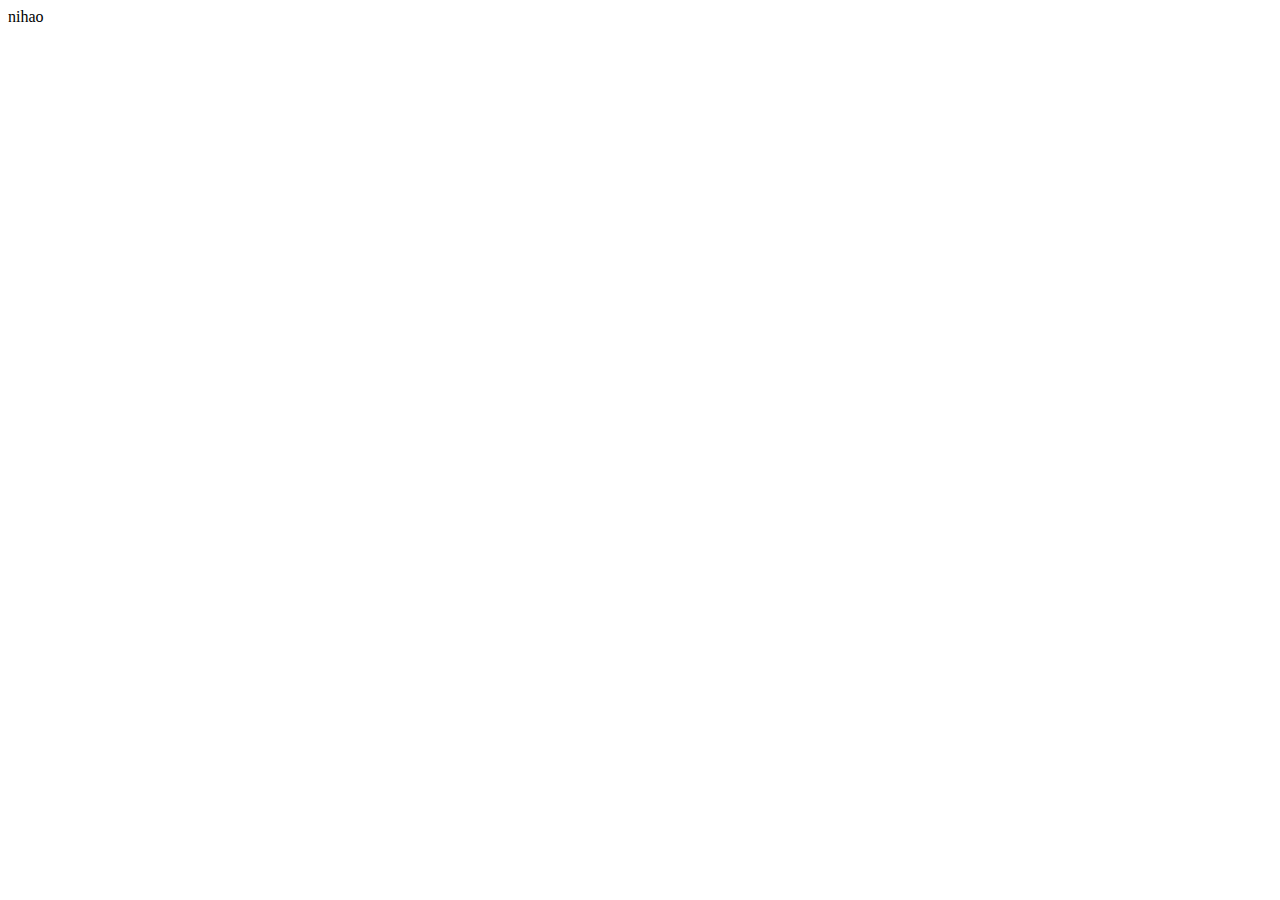
==== index.html @ b75d16d3 "Rename Untitled-1.html to index.html" ====
<!DOCTYPE html>
<html lang="en">
<head>
    <meta charset="UTF-8">
    <meta http-equiv="X-UA-Compatible" content="IE=edge">
    <meta name="viewport" content="width=device-width, initial-scale=1.0">
    <title>Document</title>
</head>
<body>
    nihao
</body>
</html>
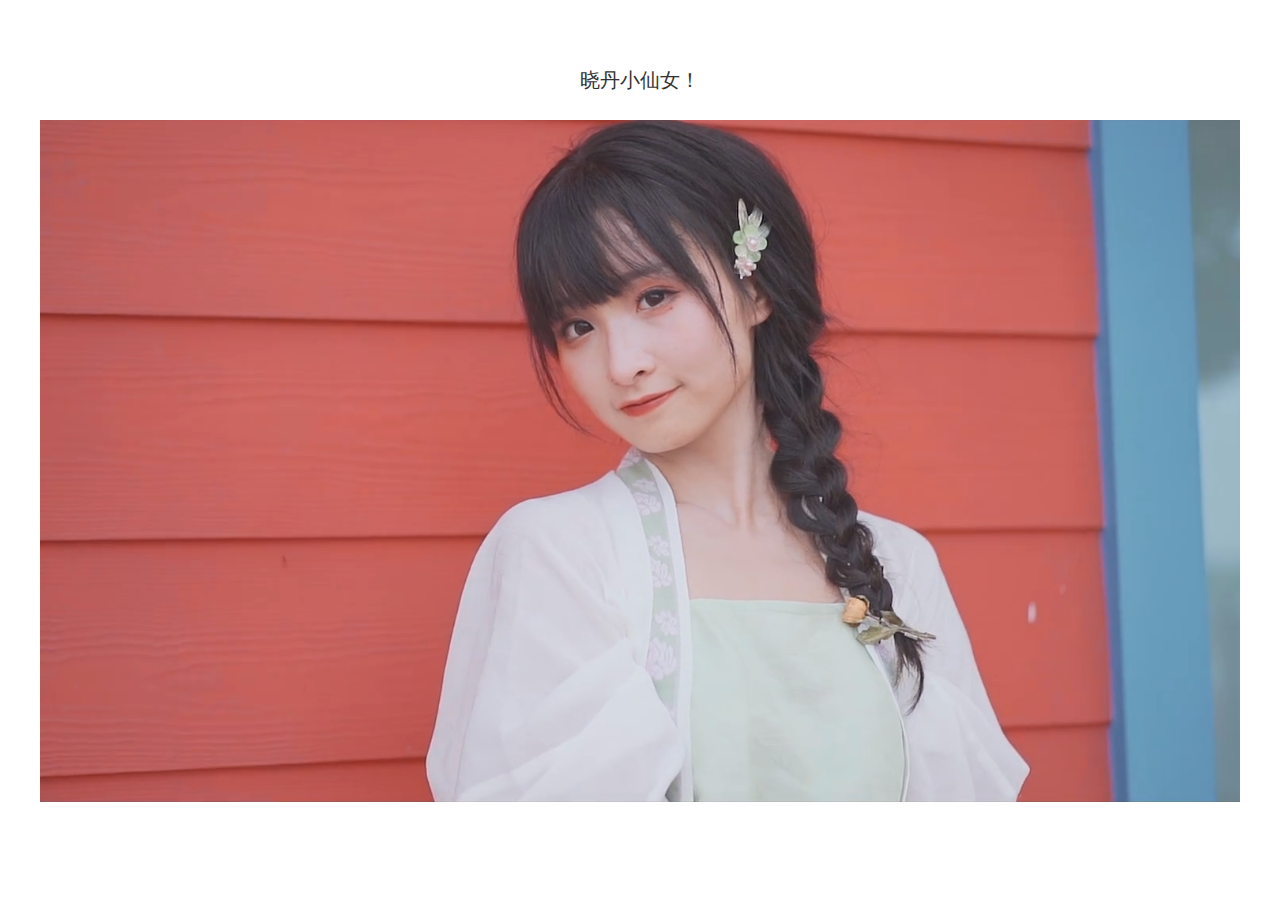
==== commit 9d3eb45c: "Add files via upload" ====
--- a/index.html
+++ b/index.html
@@ -1,12 +1,70 @@
-<!DOCTYPE html>
-<html lang="en">
-<head>
-    <meta charset="UTF-8">
-    <meta http-equiv="X-UA-Compatible" content="IE=edge">
-    <meta name="viewport" content="width=device-width, initial-scale=1.0">
-    <title>Document</title>
-</head>
-<body>
-    nihao
-</body>
-</html>
+<!DOCTYPE html>
+<html>
+<head>
+<meta charset="utf-8">
+<meta http-equiv="X-UA-Compatible" content="IE=Edge">
+<meta name="viewport" content="width=device-width, initial-scale=1.0">
+<title>多种手风琴效果整合</title>
+<script src="https://www.jq22.com/jquery/jquery-1.10.2.js"></script>
+<link rel="stylesheet" href="css/accordion.css">
+</head>
+<body>
+    <div class="main">
+        <div class="title">晓丹小仙女！</div>
+        <div class="w-accor w-accor0" id="Accor0">
+            <ul class="swiper-wrapper clearfix">
+                <li class="swiper-slide">
+                    <div class="item clearfix">
+                        <div class="img_ar"><img src="image/b1.png"/></div>
+                        </div>
+                        <a href="#"></a>
+                </li>
+                <li class="swiper-slide">
+                    <div class="item clearfix">
+                        <div class="img_ar"><img src="image/b2.png"/></div>
+                        </div>
+                        <a href="#"></a>
+                </li>
+                <li class="swiper-slide">
+                    <div class="item clearfix">
+                        <div class="img_ar"><img src="image/b3.png"/></div>
+                        </div>
+                        <a href="#"></a>
+                </li>
+                <li class="swiper-slide">
+                    <div class="item clearfix">
+                        <div class="img_ar"><img src="image/b4.png"/></div>
+                        </div>
+                        <a href="#"></a>
+                </li>
+                <li class="swiper-slide">
+                    <div class="item clearfix">
+                        <div class="img_ar"><img src="image/b5.png"/></div>
+                        </div>
+                        <a href="#"></a>
+                </li>
+            </ul>
+        </div>
+        <script type="text/javascript">
+        $(function(){
+            if($(window).width()>640){
+            accor($('#Accor0'),'40%',500,true,false); //参数1:Dom节点，参数2：展开图宽度(值可正数像素值或百分比）、参数3：速度（ms）、参数4：初始是否展开（是true，否false）、参数5：是否点击展开（是true，否false）
+            }else{
+                var swiper = new Swiper('#Accor0', {
+                    effect : 'slide',
+                    loop : true,
+                    speed:300,
+                    autoplay : {
+                       delay:3000,//展示时间
+                        disableOnInteraction: false
+                    }
+                });
+            }
+        });
+        </script>
+    </div>
+    <script src="js/accordion.js"></script> 
+    <!--手机-->
+    <link rel="stylesheet" href="css/swiper.min.css">
+    <script src="js/swiper.min.js"></script>    
+</body>--- a/css/accordion.css
+++ b/css/accordion.css
@@ -0,0 +1,148 @@
+@charset "utf-8";
+*{ box-sizing:border-box; -webkit-appearance: none; }
+*:focus { outline: none; }
+html, body{ height: 100%;}
+body { margin: 0;line-height:1.5; font-size:14px;font-family:"微软雅黑",microsoft yahei; color:#333; background:#fff; }
+ul,li{list-style: none; padding: 0; margin: 0;}
+.clearfix:after{ content:""; display:block; clear:both; height:0; visibility:hidden;}
+.clearfix{ zoom:1;}
+img{max-width:100%; vertical-align: middle;}
+
+.main{ max-width: 1200px; margin: 0 auto; padding:40px 0;}
+.title{text-align: center; color:#333; font-size:20px; margin: 25px 0;}
+
+.w-accor{ overflow:hidden; position:relative;}
+.w-accor ul,.w-accor li{ padding:0; margin:0; list-style:none;}
+.w-accor ul{ width:101%;}
+.w-accor li{ position:relative; overflow:hidden;float:left;}
+.accorClick li{ cursor:pointer;}
+.w-accor li .item{ position:relative;}
+.w-accor li > a{ display:block; position:absolute; left:0; right:0; top:0; bottom:0;}
+.w-accor h3{ font-size:125%; margin:0; padding:0; font-weight:normal;}
+.w-accor .acr_p{ margin-top:0.5em; }
+
+.w-accor0 li img{ max-width:100%;}
+
+.w-accor1 li img{ max-width:100%;}
+.w-accor1 li .cont_ar{ color:#fff; position:absolute; left:0; right:0; bottom:0; background:rgba(0,0,0,0.5);}
+.w-accor1 li .dec_ar{ padding:10px 20px;}
+.w-accor1 li .acr_p{height:0; overflow:hidden; line-height:1.5; margin:0; transform:translateY(100%); -webkit-transform:translateY(100%); opacity:0;*filter:alpha(opacity=0); filter:progid:DXImageTransform.Microsoft.Alpha(Opacity=0); transition:all 0.5s; -webkit-transition:all 0.5s;}
+.w-accor1 li.cur .acr_p{height:5.8em; margin-top:0.5em; margin-bottom:0.5em;transform:translateY(0); -webkit-transform:translateY(0); opacity:1;*filter:alpha(opacity=100); filter:progid:DXImageTransform.Microsoft.Alpha(Opacity=100);}
+
+.w-accor2 li img{ max-width:100%;}
+.w-accor2 li .cont_ar{ color:#fff; position:absolute; bottom:25%; height:50%; left:0; right:0; background:rgba(255,255,255,0.5);transition:all 0.5s; -webkit-transition:all 0.5s;}
+.w-accor2 li .i_img{position:absolute; width:80px; height:80px; top:50%; margin-top:-40px; left:50%; margin-left:-40px; text-align:center;}
+.w-accor2 li .i_img img{ max-width:100%; max-height:100%;}
+.w-accor2 li .dec_ar{padding:30px 20px 10px; opacity:0; *filter:alpha(opacity=0); filter:progid:DXImageTransform.Microsoft.Alpha(Opacity=0);transition:all 0.5s; -webkit-transition:all 0.5s;}
+.w-accor2 li .acr_p{ opacity:0; transform:translateY(50%);-webkit-transform:translateY(50%);transition:all 0.5s; -webkit-transition:all 0.5s; transition-delay:0.2s; -webkit-transition-delay:0.2s;}
+.w-accor2 li.cur .i_img{ display:none;}
+.w-accor2 li.cur .cont_ar{background: -webkit-linear-gradient(rgba(0, 0, 0, 0), rgba(0, 0, 0, 0.9)); background: -o-linear-gradient(rgba(0, 0, 0, 0), rgba(0, 0, 0, 0.9));background: -moz-linear-gradient(rgba(0, 0, 0, 0), rgba(0, 0, 0, 0.9));background: linear-gradient(rgba(0, 0, 0, 0), rgba(0, 0, 0, 0.9));
+  height: auto;
+  bottom: 0;}
+.w-accor2 li.cur .dec_ar{opacity:1;*filter:alpha(opacity=100); filter:progid:DXImageTransform.Microsoft.Alpha(Opacity=100);}
+.w-accor2 li.cur .acr_p{ opacity:1;transform:translateY(0);-webkit-transform:translateY(0);}
+
+.w-accor3 li img{ max-width:100%;}
+.w-accor3 li .cont_ar{ color:#fff;}
+.w-accor3 li .left_ar{ position:absolute; left:0; top:0; bottom:0;width:100%; background:rgba(0,0,0,0.5);transition:all 0.5s; -webkit-transition:all 0.5s;}
+.w-accor3 li .left_ar h3{ width:1.2em; text-align:center; line-height:1.5; position:absolute; left:50%; margin-left:-0.6em;top:50%; top:10%\9; *top:10%; transform:translateY(-50%); -webkit-transform:translateY(-50%);}
+:root .w-accor3 li .left_ar h3{ top:50%;}
+.w-accor3 li .right_ar{ position:absolute; top:0; bottom:0; left:100%; right:0; opacity:0; *filter:alpha(opacity=0); filter:progid:DXImageTransform.Microsoft.Alpha(Opacity=0);transition:opacity 0.5s; -webkit-transition:opacity 0.5s; transition-delay: 0.3s; -webkit-transition-delay:0.3s;}
+.w-accor3 li .right_ar .dec_ar{ line-height:1.7; position:absolute; left:20px; right:20px;top:50%; top:10%\9; *top:10%; transform:translateY(-50%); -webkit-transform:translateY(-50%); max-height:100%; }
+:root .w-accor3 li .right_ar .dec_ar{ top:50%;}
+.w-accor3 li .i_img{ text-align:center; margin-bottom:1em; transform:scale(0); -webkit-transform:scale(0);transition:all 0.3s; -webkit-transition:all 0.3s; transition-delay:0.2s; -webkit-transition-delay:0.2s;}
+.w-accor3 li .i_img img{ max-width:100%;}
+.w-accor3 li .acr_p{padding:1em; background:rgba(0,0,0,0.5);}
+.w-accor3 li.cur .left_ar{ width:5em;}
+.w-accor3 li.cur .right_ar{ left:5em;opacity:1; *filter:alpha(opacity=100); filter:progid:DXImageTransform.Microsoft.Alpha(Opacity=100);}
+.w-accor3 li.cur .i_img{transform:scale(1); -webkit-transform:scale(1);}
+
+.w-accor4 li img{ max-width:100%;}
+.w-accor4 li .cont_ar{ color:#fff;position:absolute; left:0; top:0; bottom:0; right:0;}
+.w-accor4 li .cont_ar:before{ content:'';position:absolute; left:0; top:0; bottom:0; right:0; background:#000; opacity:0.35; *filter:alpha(opacity=35); filter:progid:DXImageTransform.Microsoft.Alpha(Opacity=35);transition:all 0.5s; -webkit-transition:all 0.5s;}
+.w-accor4 li h3{width:1.2em; text-align:center; line-height:1.5; position:absolute; z-index:1; left:50%; margin-left:-0.6em;top:50%; top:10%\9; *top:10%; transform:translateY(-50%); -webkit-transform:translateY(-50%);transition:opacity 0.5s; -webkit-transition:opacity 0.5s;}
+:root .w-accor4 li h3{ top:50%;}
+.w-accor4 li .dec_ar{ line-height:1.7; max-height:100%; position:absolute; z-index:1; left:40px; right:40px;top:50%; top:10%\9; *top:10%; transform:translateY(-50%) scale(0); -webkit-transform:translateY(-50%) scale(0); padding:30px; background:rgba(255,255,255,0.75); color:#222; opacity:0; *filter:alpha(opacity=0); filter:progid:DXImageTransform.Microsoft.Alpha(Opacity=0);transition:all 0.5s; -webkit-transition:all 0.5s; }
+:root .w-accor4 li .dec_ar{ top:50%;}
+.w-accor4 li .i_img{ text-align:center; margin-bottom:1em;}
+.w-accor4 li .i_img img{ max-width:80%; max-height:80px;}
+.w-accor4 li.cur .cont_ar:before{opacity:0; *filter:alpha(opacity=0); filter:progid:DXImageTransform.Microsoft.Alpha(Opacity=0);}
+.w-accor4 li.cur h3{ opacity:0; *filter:alpha(opacity=0); filter:progid:DXImageTransform.Microsoft.Alpha(Opacity=0);}
+.w-accor4 li.cur .dec_ar{opacity:1; *filter:alpha(opacity=100); filter:progid:DXImageTransform.Microsoft.Alpha(Opacity=100);transform:translateY(-50%) scale(1); -webkit-transform:translateY(-50%) scale(1);transition-delay:0.3s; -webkit-transition-delay:0.3s;}
+
+.w-accor5 li img{ max-width:100%;}
+.w-accor5 li .cont_ar{ color:#fff;position:absolute; left:0; top:0; bottom:0; right:0;}
+.w-accor5 li .cont_ar:before{ content:'';position:absolute; left:0; height:100%; bottom:0; right:0; background:#000; opacity:0.35; *filter:alpha(opacity=35); filter:progid:DXImageTransform.Microsoft.Alpha(Opacity=35);transition:all 0.5s; -webkit-transition:all 0.5s;}
+.w-accor5 li h3{width:1.2em; text-align:center; line-height:1.5; position:absolute; z-index:1; left:50%; margin-left:-0.6em;top:50%; top:10%\9; *top:10%; transform:translateY(-50%); -webkit-transform:translateY(-50%);}
+:root .w-accor5 li h3{ top:50%;}
+.w-accor5 li .acr_p{ line-height:1.5; height:4.4em; overflow:hidden; position:absolute; left:1em; right:1em; bottom:1em; opacity:0; *filter:alpha(opacity=0); filter:progid:DXImageTransform.Microsoft.Alpha(Opacity=0); transform:translateX(100%); -webkit-transform:translateX(100%);transition:all 0.5s; -webkit-transition:all 0.5s; }
+.w-accor5 li .i_img{position:absolute; height:100px; line-height:100px; top:50%; margin-top:-50px; left:1em; right:1em; text-align:center; text-align:center;opacity:0; *filter:alpha(opacity=0); filter:progid:DXImageTransform.Microsoft.Alpha(Opacity=0); transform:scale(0); -webkit-transform:scale(0);transition:all 0.5s; -webkit-transition:all 0.5s;}
+.w-accor5 li .i_img img{ max-width:100%; max-height:100%;}
+.w-accor5 li.cur .cont_ar:before{ height:6.4em;opacity:0.5; *filter:alpha(opacity=50); filter:progid:DXImageTransform.Microsoft.Alpha(Opacity=50);}
+.w-accor5 li.cur .acr_p{ transition-delay:0.3s; -webkit-transition-delay:0.3s;opacity:1; *filter:alpha(opacity=100); filter:progid:DXImageTransform.Microsoft.Alpha(Opacity=100); transform:translateX(0);-webkit-transform:translateX(0);}
+.w-accor5 li.cur h3{ text-align:center;opacity:0; *filter:alpha(opacity=0); filter:progid:DXImageTransform.Microsoft.Alpha(Opacity=0);}
+.w-accor5 li.cur .i_img{transition-delay:0.3s; -webkit-transition-delay:0.3s;opacity:1; *filter:alpha(opacity=100); filter:progid:DXImageTransform.Microsoft.Alpha(Opacity=100);transform:scale(1); -webkit-transform:scale(1);}
+
+.w-accor6 li img{ max-width:100%;}
+.w-accor6 li .cont_ar{ color:#fff;position:absolute; left:0; top:0; bottom:0; right:0;}
+.w-accor6 li .cont_ar:before,.w-accor6 li .cont_ar:after{ content:'';position:absolute; left:0; height:100%; right:0; background:#000; opacity:0.35; *filter:alpha(opacity=35); filter:progid:DXImageTransform.Microsoft.Alpha(Opacity=35);transition:height 0.5s; -webkit-transition:height 0.5s;}
+.w-accor6 li .cont_ar:before{ top:0;}
+.w-accor6 li .cont_ar:after{ bottom:0;}
+.w-accor6 li h3{ text-align:center; line-height:1.5; position:absolute; z-index:1; left:0; right:0; padding:0.5em 0.5em;top:50%; top:10%\9; *top:10%; transform:translateY(-50%); -webkit-transform:translateY(-50%);transition:all 0.5s; -webkit-transition:all 0.5s;}
+:root .w-accor4 li h3{ top:50%;}
+.w-accor6 li .dec_ar{ line-height:1.7; max-height:100%; max-height:calc(100% - 7em); overflow:hidden; position:absolute; z-index:1; left:40px; right:40px;top:50%; top:10%\9; *top:10%; transform:translateY(-50%) scale(0); -webkit-transform:translateY(-50%) scale(0); opacity:0; *filter:alpha(opacity=0); filter:progid:DXImageTransform.Microsoft.Alpha(Opacity=0);transition:all 0.5s; -webkit-transition:all 0.5s; }
+:root .w-accor6 li .dec_ar{ top:50%;}
+.w-accor6 li .i_img{ text-align:center; margin-bottom:1em;}
+.w-accor6 li .i_img img{ max-width:80%; max-height:80px;}
+.w-accor6 li.cur .cont_ar:before,.w-accor6 li.cur .cont_ar:after{ height:3em;}
+.w-accor6 li.cur h3{ transform:translateY(0); -webkit-transform:translateY(0);}
+.w-accor6 li.cur h3.h_1{ top:0;}
+.w-accor6 li.cur h3.h_2{ top:auto; bottom:0;}
+.w-accor6 li.cur .dec_ar{opacity:1; *filter:alpha(opacity=100); filter:progid:DXImageTransform.Microsoft.Alpha(Opacity=100);transform:translateY(-50%) scale(1); -webkit-transform:translateY(-50%) scale(1);transition-delay:0.3s; -webkit-transition-delay:0.3s;}
+
+@media (max-width:960px){
+	.w-accor h3{ font-size:110%;}
+	.w-accor .acr_p{ font-size:90%;}
+	.w-accor1 li .acr_p,.w-accor2 li .acr_p{ display:none;}
+	.w-accor3 li .img_ar{ height:350px !important;}
+	.w-accor3 li .img_ar img{ height:100%; max-width:inherit;}
+	.w-accor4 li .img_ar{ height:350px !important;}
+	.w-accor4 li .img_ar img{ height:100%; max-width:inherit;}
+	.w-accor5 li .img_ar{ height:350px !important;}
+	.w-accor5 li .img_ar img{ height:100%; max-width:inherit;}
+	.w-accor5 li .i_img{ height:80px; line-height:80px; margin-top:-40px;}
+	.w-accor6 li .img_ar{ height:350px !important;}
+	.w-accor6 li .img_ar img{ height:100%; max-width:inherit;}
+}
+@media (max-width:767px){
+	.w-accor2 li .i_img{ width:60px; height:60px; margin-left:-30px; margin-top:-30px;}
+	.w-accor3 li .i_img img{ max-height:60px;}
+	.w-accor4 li .dec_ar{ left:20px; right:20px; padding:15px;}
+	.w-accor6 li .dec_ar{ left:20px; right:20px;}
+	
+}
+@media (max-width:640px){
+	.w-accor{ height:auto !important;}
+	.w-accor0 ul,.w-accor1 ul,.w-accor2 ul,.w-accor3 ul{ width:100%;}
+	.w-accor0 li,.w-accor1 li{ width:100% !important; float:none;}
+	.w-accor0 li .img_ar,.w-accor1 li .img_ar{height:auto !important; width:100% !important;}
+	.w-accor2 li{ width:50% !important; float:left;}
+	.w-accor2 li .img_ar{height:auto !important; width:100% !important;}
+	.w-accor3 li .acr_p{max-height:12em; line-height: 1.5; overflow: hidden;}
+	
+}
+@media (max-width:480px){
+	body{font-size:3.5vw;}
+	.w-accor2 li .dec_ar{ padding:2em 1em 0.6em;}
+	.w-accor2 li .i_img{ width:3em; height:3em; margin-left:-1.5em; margin-top:-1.5em;}
+	.w-accor3 li .img_ar,.w-accor3.accorNoClick li .img_ar{ height:20em !important;}
+	.w-accor3 li .i_img img{ max-height:3em;}
+	.w-accor4 li .dec_ar{ left:1em; right:1em; padding:1em;}
+	.w-accor4 li .img_ar{ height:20em !important;}
+	.w-accor4 li .i_img img{ max-height:3em;}
+	.w-accor5 li .img_ar{ height:20em !important;}
+	.w-accor5 li .i_img{height:5em; line-height:5em;margin-top:-2.5em;}
+	.w-accor6 li .dec_ar{ left:1em; right:1em;}
+	.w-accor6 li .img_ar{ height:20em !important;}
+	.w-accor6 li .i_img img{ max-height:3em;}
+}
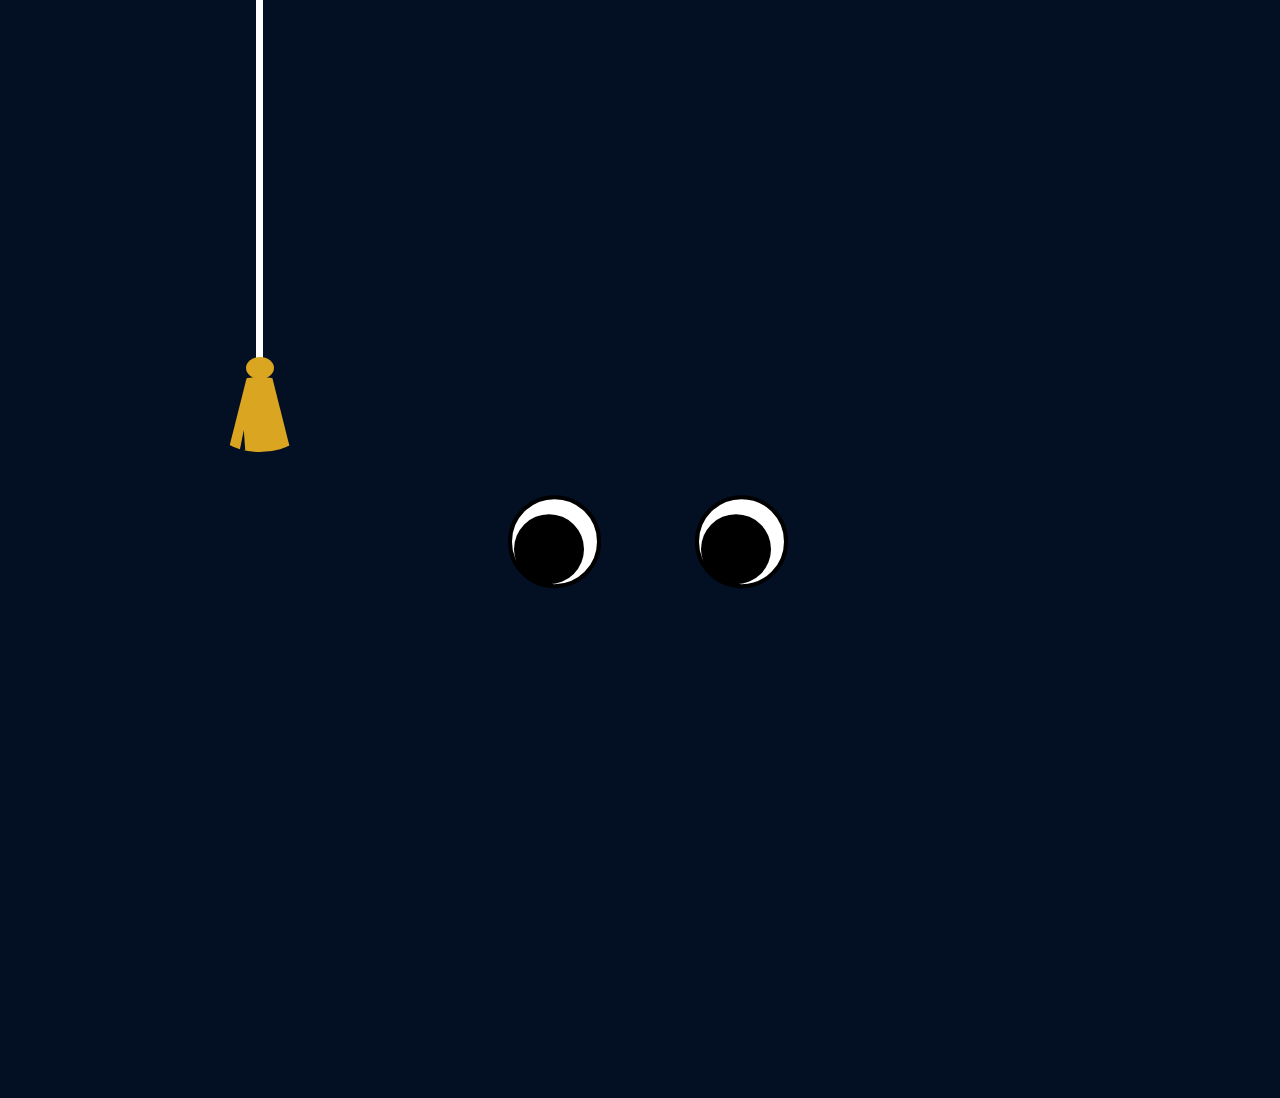
==== commit 793f473d: "Add files via upload" ====
--- a/index.html
+++ b/index.html
@@ -1,70 +1,61 @@
 <!DOCTYPE html>
-<html>
+<html lang="en" >
 <head>
-<meta charset="utf-8">
-<meta http-equiv="X-UA-Compatible" content="IE=Edge">
-<meta name="viewport" content="width=device-width, initial-scale=1.0">
-<title>多种手风琴效果整合</title>
+<meta charset="UTF-8">
+<title>Who's there?</title>
+
+<link rel="stylesheet" href="css/style.css">
+<style>
+	#first_text{
+		left: 0px;
+		right: 0px;
+		margin: auto;
+		bottom: 70px;
+		width: -moz-fit-content;
+		width: fit-content;
+		position: absolute;
+		font-size: 30px;
+		line-height: 45px;
+	}
+</style>
+
+</head>
+
+<body class="lightsOff">
+
+<div class="animal-wrapper" style="height: 100vh;">
+
+  <img id="animal-body" class="hide" src="img/rabbit.png" alt="animal body" style="bottom: 0;" />
+
+  <div class="eye-wrapper" style="height: fit-content;">
+	<div class="eye-inner-wrapper">
+	  <div class="eye">
+		<div class="pupil"></div>
+	  </div>
+	</div>
+
+	<div class="eye-inner-wrapper">
+	  <div class="eye">
+		<div class="pupil"></div>
+	  </div>
+	</div>
+  </div>
+  
+</div>
+
+<div id="first_text" class="hide">总想把世界上最好的都给你<br>却发现这世上最好的就是你</div>
+
+<div class="switch-wrapper">
+  <div class="string"></div>
+  <div class="switch">
+	<div class="knot"></div>
+	<div class="tassel"></div>
+	<div class="gap"></div>
+  </div>
+</div>
+
 <script src="https://www.jq22.com/jquery/jquery-1.10.2.js"></script>
-<link rel="stylesheet" href="css/accordion.css">
-</head>
-<body>
-    <div class="main">
-        <div class="title">晓丹小仙女！</div>
-        <div class="w-accor w-accor0" id="Accor0">
-            <ul class="swiper-wrapper clearfix">
-                <li class="swiper-slide">
-                    <div class="item clearfix">
-                        <div class="img_ar"><img src="image/b1.png"/></div>
-                        </div>
-                        <a href="#"></a>
-                </li>
-                <li class="swiper-slide">
-                    <div class="item clearfix">
-                        <div class="img_ar"><img src="image/b2.png"/></div>
-                        </div>
-                        <a href="#"></a>
-                </li>
-                <li class="swiper-slide">
-                    <div class="item clearfix">
-                        <div class="img_ar"><img src="image/b3.png"/></div>
-                        </div>
-                        <a href="#"></a>
-                </li>
-                <li class="swiper-slide">
-                    <div class="item clearfix">
-                        <div class="img_ar"><img src="image/b4.png"/></div>
-                        </div>
-                        <a href="#"></a>
-                </li>
-                <li class="swiper-slide">
-                    <div class="item clearfix">
-                        <div class="img_ar"><img src="image/b5.png"/></div>
-                        </div>
-                        <a href="#"></a>
-                </li>
-            </ul>
-        </div>
-        <script type="text/javascript">
-        $(function(){
-            if($(window).width()>640){
-            accor($('#Accor0'),'40%',500,true,false); //参数1:Dom节点，参数2：展开图宽度(值可正数像素值或百分比）、参数3：速度（ms）、参数4：初始是否展开（是true，否false）、参数5：是否点击展开（是true，否false）
-            }else{
-                var swiper = new Swiper('#Accor0', {
-                    effect : 'slide',
-                    loop : true,
-                    speed:300,
-                    autoplay : {
-                       delay:3000,//展示时间
-                        disableOnInteraction: false
-                    }
-                });
-            }
-        });
-        </script>
-    </div>
-    <script src="js/accordion.js"></script> 
-    <!--手机-->
-    <link rel="stylesheet" href="css/swiper.min.css">
-    <script src="js/swiper.min.js"></script>    
-</body>+<script src="js/index.js"></script>
+
+</body>
+</html>--- a/css/style.css
+++ b/css/style.css
@@ -0,0 +1,145 @@
+body {
+  background: #030f23;
+  width: 100vw;
+  height: 100vh;
+  overflow: hidden;
+}
+body.lightsOn {
+  background: #efeddf;
+}
+body.lightsOn .animal-wrapper .eye-wrapper .eye .pupil {
+  width: 57px;
+  height: 75px;
+}
+body.lightsOn .switch-wrapper {
+  top: -20px;
+}
+body.lightsOn .switch-wrapper .string {
+  background: #ff6347;
+}
+body.lightsOn .switch-wrapper .knot,
+body.lightsOn .switch-wrapper .tassel {
+  background: #ffc32d;
+}
+body.lightsOn .switch-wrapper .gap {
+  background: #efeddf;
+}
+
+.round, .animal-wrapper .eye-wrapper .eye, .animal-wrapper .eye-wrapper .eye .pupil, .switch-wrapper .knot,
+.switch-wrapper .tassel {
+  border-radius: 50%;
+  transform-origin: 50%;
+}
+
+.center, .animal-wrapper .eye-wrapper {
+  position: absolute;
+  left: 50%;
+  transform: translate(-50%, -2%);
+}
+
+.swing {
+  animation: swing 1s 1;
+}
+
+.hide {
+  display: none;
+}
+
+.animal-wrapper {
+  position: relative;
+  margin-top: 190px;
+}
+.animal-wrapper #animal-body {
+  position: absolute;
+  bottom: 0px;
+  left: 50%;
+  transform: translateX(-50%);
+}
+.animal-wrapper .eye-wrapper {
+  /* bottom: 195px; */
+  display: flex;
+  justify-content: space-between;
+  width: 280px;
+  position: absolute;
+  bottom: 500px;
+}
+.animal-wrapper .eye-wrapper .eye-inner-wrapper {
+  animation: blink 4s infinite;
+}
+.animal-wrapper .eye-wrapper .eye {
+  position: relative;
+  background: #fff;
+  border: 4px solid #000;
+  width: 85px;
+  height: 85px;
+}
+.animal-wrapper .eye-wrapper .eye .pupil {
+  background: #000;
+  width: 70px;
+  height: 70px;
+  position: absolute;
+  bottom: 0px;
+  right: 13px;
+}
+
+.switch-wrapper {
+  position: absolute;
+  top: 0;
+  left: 20%;
+  transition: all 0.2s;
+}
+.switch-wrapper .string {
+  background: #fff;
+  width: 7px;
+  height: 450px;
+}
+.switch-wrapper .knot,
+.switch-wrapper .tassel {
+  cursor: pointer;
+  background: #daa520;
+  position: absolute;
+  left: 50%;
+  transform: translateX(-50%);
+}
+.switch-wrapper .knot {
+  width: 28px;
+  height: 22px;
+  bottom: 71px;
+}
+.switch-wrapper .tassel {
+  width: 105px;
+  height: 75px;
+  bottom: -2px;
+  -webkit-clip-path: polygon(38% 0, 62% 0, 80% 100%, 20% 100%);
+  clip-path: polygon(38% 0, 62% 0, 80% 100%, 20% 100%);
+}
+.switch-wrapper .gap {
+  background: #030f23;
+  width: 20px;
+  height: 20px;
+  -webkit-clip-path: polygon(49% 0, 29% 100%, 56% 100%);
+  clip-path: polygon(49% 0, 29% 100%, 56% 100%);
+  position: absolute;
+  bottom: 0;
+  left: -22px;
+}
+
+@keyframes blink {
+  0%, 100% {
+    transform: scaleY(0.01);
+  }
+  5%, 95% {
+    transform: scaleY(1);
+  }
+}
+@keyframes swing {
+  0%, 100% {
+    transform: rotate(0deg) translate(0);
+  }
+  25% {
+    transform: rotate(-2deg) translateX(10px);
+  }
+  50% {
+    transform: rotate(2deg) translateX(-10px);
+  }
+}
